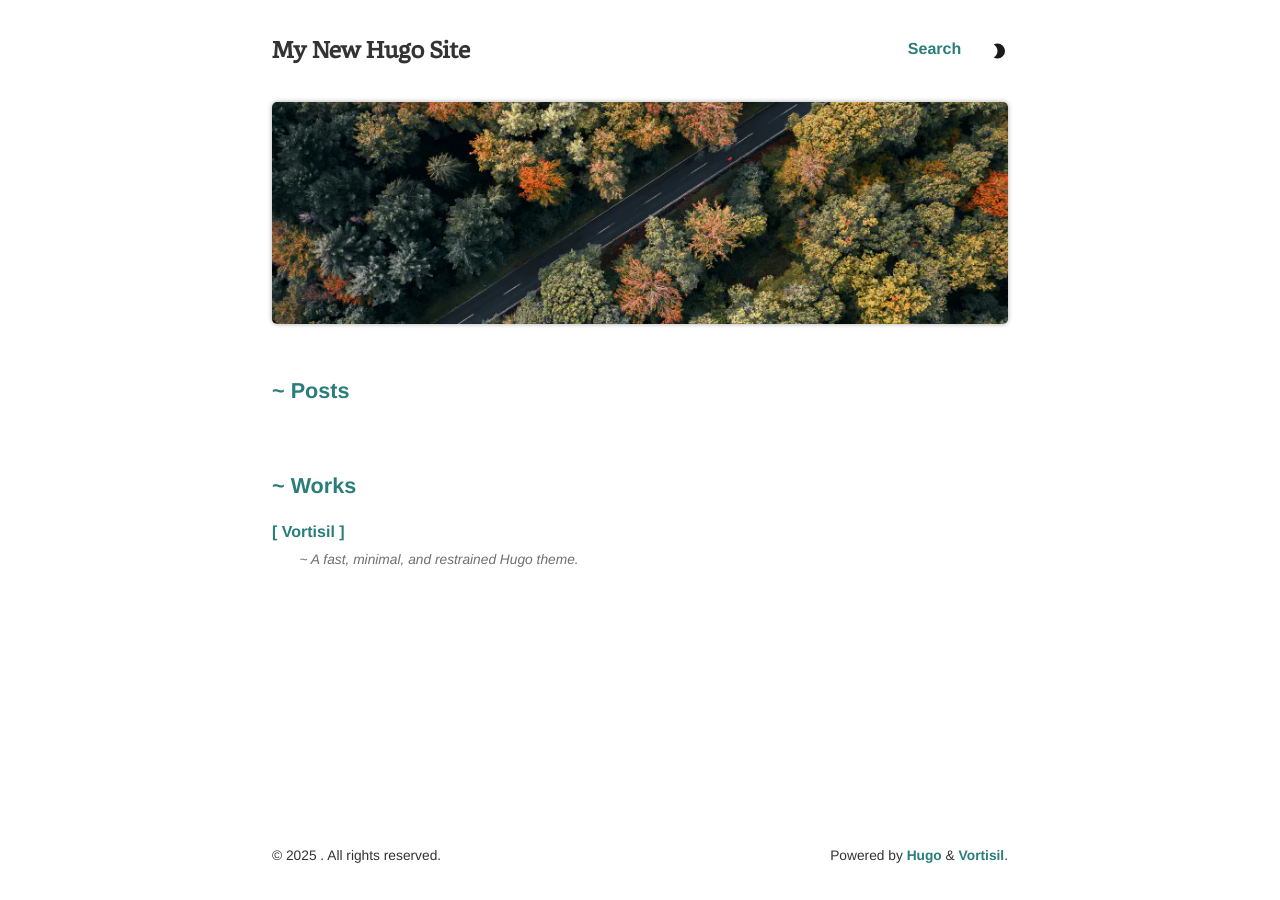
==== index.html @ 236e3b4b "publish demo site" ====
<!DOCTYPE html>
<html data-theme="light" lang="en-us"
  dir="ltr">

<head>
  <meta charset="UTF-8">
<meta name="viewport" content="width=device-width, initial-scale=1.0, viewport-fit=cover">
<meta http-equiv="X-UA-Compatible" content="IE = edge, chrome = 1">

<title>
  My New Hugo Site
</title>

<meta name="description" content="">

<meta name="generator" content="Hugo 0.148.2">

<link rel="canonical" href="https://example.org/">

<meta property="og:type" content="website">

<meta property="og:locale" content="en-us">
<meta property="og:title" content='My New Hugo Site'>
<meta property="og:site_name" content="My New Hugo Site">
<meta property="og:description" content="">
<meta property="og:url" content="https://example.org/">

<meta property="og:image" content="/assets/imgs/hero.webp">
<meta name="twitter:image" content="/assets/imgs/hero.webp">

<meta name="twitter:card" content="summary_large_image">

<link rel="shortcut icon" href="/assets/imgs/favicon.ico">
<link rel="icon" type="image/png" sizes="32x32" href="/assets/imgs/favicon-32x32.png">
<link rel="icon" type="image/png" sizes="16x16" href="/assets/imgs/favicon-16x16.png">
<link rel="apple-touch-icon" sizes="180x180" href="/assets/imgs/apple-touch-icon.png">






<link rel="stylesheet" href="/assets/scss/main.min.500f3084537688a33ff37c9efe9c0eb06237a97fed6b773316987c9b233591e6.css" integrity="sha256-UA8whFN2iKM/83ye/pwOsGI3qX/ta3czFph8myM1keY=" crossorigin="anonymous">




<script>
  (function () {
    const savedTheme = localStorage.getItem('theme') || 'light';
    document.documentElement.setAttribute('data-theme', savedTheme);
  })();
</script>




<style>
  @font-face {
    font-family: 'jicaleta';
    src: url('/assets/fonts/Jicaleta-Regular.83dd0e7b882bf278618f3db4d4f27c08f8af4d569257a4378e51e3f602e135ca.woff2') format('woff2'),
    url('/assets/fonts/Jicaleta-Regular.f075ee85c86402151d90c4704f7d86ff7ed52e49e7da47e201ee4f7e6f76d2ff.woff') format('woff');
  }
</style>








<script src="/assets/js/main.5c74bbbd98d0e1f0057ece22154fe165db4d0207ad84eeee2cd380f8c5abb45a.js" integrity="sha256-XHS7vZjQ4fAFfs4iFU/hZdtNAgethO7uLNOA&#43;MWrtFo=" crossorigin="anonymous"></script>







</head>

<body>
  <header>
    <nav class="navbar">
        <div class="navbar-top" id="top">
            <div class="navbar-logo">
                <a href="https://example.org/" class="logo-text" style="font-family: jicaleta;">
                    
                    My New Hugo Site
                    
                </a>
            </div>
            <div class="navbar-burger" id="navbar-burger">
                <span></span>
                <span></span>
                <span></span>
            </div>
        </div>
        <div class="navbar-menu" id="navbar-menu">
            <div class="navbar-link-list">
                
                <a href="/search" class="navbar-link-item">Search</a>
            </div>
            <div class="theme-toggle">
                <div id="theme-toggle-btn">
                    <svg xmlns="http://www.w3.org/2000/svg" width="18" height="18" viewBox="0 0 24 24">
                        <path fill="#1a1a1a"
                            d="M10 2c-1.82 0-3.53.5-5 1.35C8 5.08 10 8.3 10 12s-2 6.92-5 8.65C6.47 21.5 8.18 22 10 22a10 10 0 0 0 10-10A10 10 0 0 0 10 2" />
                    </svg>
                </div>
            </div>
        </div>
    </nav>
</header>

  <main>
    

<section class="hero" id="hero">

    
    
    <img src="/assets/imgs/hero_hu_e1c875560f2d3723.webp" alt="Hero Image" class="hero-image" loading="lazy">

</section>

<section class="posts" id="posts">

    <div class="section-title">Posts</div>

    <div class="posts-list">
        
        
    </div>

</section>

<section class="works" id="works">

    <div class="section-title">Works</div>

    <div class="works-list">
        
        <div class="works-item">
            <div class="works-title">
                <div class="works-title-content"><a href="https://github.com/khitezza/vortisil" target="_blank" rel="noopener">Vortisil</a></div>
                <div class="works-title-desc" >A fast, minimal, and restrained Hugo theme.</div>
            </div>
        </div>
        
    </div>

</section>


  </main>

  

  <footer class="footer">
    <span>&copy; 2025 . All rights reserved.</span>
    <span>Powered by <a href="https://gohugo.io">Hugo</a> & <a href="https://github.com/khitezza/vortisil/">Vortisil</a>.</span>
</footer>
  
  
  
  <script src="/assets/js/site-theme-toggle.f98aebaa63c2cab155e441d6ec6c3e84519445a3d13185c0b6729fd4dd94dc4f.js" integrity="sha256-&#43;YrrqmPCyrFV5EHW7Gw&#43;hFGURaPRMYXAtnKf1N2U3E8=" crossorigin="anonymous"></script>
  
  
  </body>

</html>
---- assets/scss/main.min.500f3084537688a33ff37c9efe9c0eb06237a97fed6b773316987c9b233591e6.css ----
[data-theme=light]{--color-primary:#297d7a;--color-background:#ffffff;--color-text:#333333;--color-code-block:#f5f5f5;--color-shadow:#acacac;--color-line:#efefef;--filter:invert(0%)}[data-theme=dark]{--color-primary:#68bdae;--color-background:#1a1a1a;--color-text:#f0f0f0;--color-code-block:#3b3b3b;--color-shadow:#111111;--color-line:#2f2f2f;--filter:invert(100%)}.navbar{margin:0 auto;padding:2rem 0;display:flex;justify-content:space-between;align-items:center}.navbar-top{width:100%;display:flex;justify-content:space-between;align-items:center}.navbar-menu{display:flex;flex-direction:row}.navbar-link-list{display:flex;gap:2rem;position:relative}.navbar-link-item{position:relative;margin:auto 0;overflow:hidden;font-size:1rem;line-height:28px;min-width:max-content}.navbar-burger{display:none;flex-direction:column;justify-content:center;align-items:center;height:40px;cursor:pointer}.navbar-burger>span{width:24px;height:3px;background-color:var(--color-primary);margin:2px 0;transition:all .3s ease}.logo-text{margin:auto 0;background-clip:text;-webkit-background-clip:text;color:var(--color-text);font-size:1.37rem;letter-spacing:-.03em;display:flex;padding-bottom:0}.logo-text:hover{border:none}.logo-image{margin:auto 0;height:28px}.logo-invert{filter:var(--filter)}.theme-toggle{margin:auto 0 auto 1.8rem;font-size:1rem;text-align:center}.theme-toggle>div{display:flex;cursor:pointer;line-height:30px}.theme-toggle>div>svg{margin:auto 0}@media(max-width:720px){.navbar{flex-direction:column}.navbar-menu{display:none}.navbar-menu.active{display:flex;flex-direction:column;width:100%;margin:30px 0}.navbar-link-list{flex-direction:column;gap:1.5rem;margin:0 0 0 auto;text-align:right}.navbar-link-item{margin:0 0 0 auto;font-size:1.1rem;width:fit-content}.navbar-burger{display:flex}.theme-toggle{width:fit-content;margin:1.5rem 0 10px auto;font-size:1.1rem}}.navbar-burger.active>span:nth-child(1){transform:rotate(45deg)translate(6px,4px)}.navbar-burger.active>span:nth-child(2){opacity:0}.navbar-burger.active>span:nth-child(3){transform:rotate(-45deg)translate(6px,-4px)}.pagination{font-weight:700;font-size:14px;margin:25px auto 50px;display:flex}.pagination>a{position:relative;padding:.5rem 1rem;text-decoration:none;color:var(--color-primary)}.pagination>a:hover{text-decoration:none;border-bottom:none;padding-bottom:.5rem}.pagination-prev,.pagination-next,.pagination-page{line-height:28px}.pagination-prev::before,.pagination-next::after{content:'';position:absolute;top:50%;width:.5rem;height:.5rem;border:solid var(--color-primary);border-width:0 2px 2px 0;transform:translateY(-50%)}.pagination-prev::before{left:.75rem;transform:translateY(-50%)rotate(135deg)}.pagination-next::after{right:.75rem;transform:translateY(-50%)rotate(-45deg)}.footer{display:flex;flex-direction:row;font-size:.86rem;margin-top:auto;padding:4rem 0 2rem;justify-content:space-between}@media(max-width:720px){.footer{flex-direction:column}.footer span{margin:0 auto}}.article-tag{font-size:14px;opacity:.7;display:flex;flex-direction:column;line-height:20px;margin:0 0 30px}@media(max-width:720px){.article-tag{flex-direction:column}}.article-license{border-top:1px solid var(--color-primary);font-size:.86rem;margin-top:4rem;padding:1rem 0}.article-license::before{content:"!";margin-right:5px;font-weight:700;color:red}.posts-date{opacity:.7;padding-right:20px;white-space:nowrap;font-weight:700}.posts-title{border-bottom:1px solid var(--color-line)}.works-title{display:flex;flex-direction:column}.works-title-content>a::before{content:"[ "}.works-title-content>a::after{content:" ]"}.works-title-desc{margin-left:2em;opacity:.7;font-style:italic;font-size:.86rem;font-weight:400}.works-title-desc::before{content:"~ "}.posts,.works{display:flex;flex-direction:column}.posts-list,.works-list{display:flex;flex-direction:column;margin:5px 0 0}.posts-item,.works-item{display:flex;flex-direction:row;margin:5px 0}.posts-title,.works-title{line-height:1.8;margin:0}.posts-title>p,.works-title>p{opacity:.7;margin:0 0 .6rem;font-size:.86rem;font-weight:400}input{border:none;background:#f5f5f5;padding:8px 10px;box-sizing:border-box;border-radius:5px;width:100%;outline:none;font-size:16px;margin-top:35px}.search-result>h3{margin:30px 0 0}.search-result>p{margin:0 0 30px}.search-result>p>strong{color:var(--color-primary)}html{text-rendering:geometricPrecision;font-family:-apple-system,BlinkMacSystemFont,segoe ui,Roboto,Oxygen,Cantarell,open sans,helvetica neue,sans-serif,segoe ui emoji,segoe ui symbol,noto color emoji;font-size:1rem}body{display:flex;flex-direction:column;max-width:46rem;min-height:100vh;margin:0 auto;padding:0 1rem;line-height:1.725;background-color:var(--color-background);color:var(--color-text);transition:background-color .3s,color .3s}header{display:block}h1{padding:3.5rem 0 1rem;margin:0;font-size:1.65rem}h2{font-size:1.35rem}h2::before{content:"# ";color:var(--color-primary)}a{text-decoration:none;color:var(--color-primary);padding-bottom:2px;font-weight:600}a:hover{text-decoration:none;box-sizing:border-box;padding-bottom:0;border-bottom:2px solid var(--color-primary)}p>img{border-radius:5px;display:flex;margin:25px auto;max-width:100%}p>code{font-family:fira code;font-size:.8rem;color:var(--color-primary);background-color:var(--color-code-block);margin:0 1px;padding:1px 4px;border-radius:5px}pre>code{font-family:fira code;font-size:.85rem}table{border-collapse:collapse;width:100%;border:1px solid var(--color-text)}th,td{border:1px solid var(--color-text);padding:8px}li>input{width:fit-content}blockquote{display:flex;background-color:var(--color-code-block);border-left:5px solid var(--color-primary);padding-left:25px;margin:0;font-style:italic;font-size:.93rem;opacity:.7}.highlight{background-color:#252b2e;overflow:auto;border-radius:5px}.highlight pre{margin:10px}.highlight pre code>span{margin:0 10px}.highlight pre code>span::after{content:"";padding-right:15px}.hero,.cover{width:100%;height:222px;border-radius:5px;box-shadow:0 0 5px var(--color-shadow)}@media(max-width:720px){.hero,.cover{height:182px}}.hero-image,.cover-image{width:100%;height:100%;border-radius:5px;object-fit:cover;object-position:center}.section-title{width:fit-content;color:var(--color-primary);cursor:pointer;margin:3rem 0 .3rem;font-size:1.35rem;font-weight:700}.section-title::before{content:"~ "}.backtotop{display:flex;margin:30px auto;color:var(--color-primary);font-weight:700;border-bottom:2px solid var(--color-primary);width:fit-content;cursor:pointer}div.code-wrapper{position:relative}div.code-wrapper:hover .copy-code-btn{opacity:1}.copy-code-btn{position:absolute;right:8px;top:8px;padding:4px 8px;border:none;border-radius:4px;background:var(--color-primary);color:#fff;cursor:pointer;opacity:0;transition:opacity .3s}.copy-code-btn:hover{background:var(--color-primary)}.copy-code-btn .copied::after{margin-left:8px}
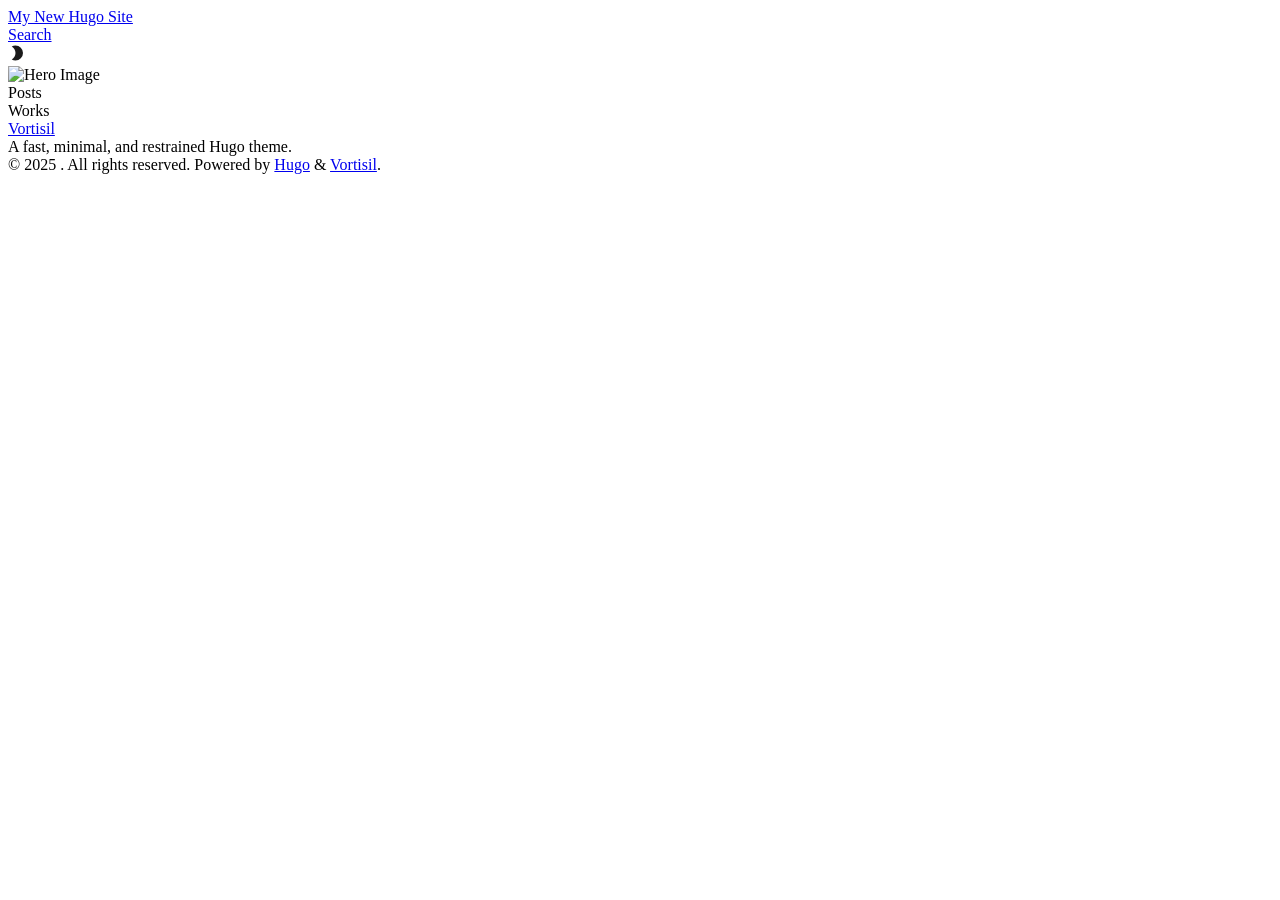
==== commit a84cfc9e: "rebuild site with temp url" ====
--- a/index.html
+++ b/index.html
@@ -15,7 +15,7 @@
 
 <meta name="generator" content="Hugo 0.148.2">
 
-<link rel="canonical" href="https://example.org/">
+<link rel="canonical" href="https://federicapaolicelli.com/mywebsite/">
 
 <meta property="og:type" content="website">
 
@@ -23,7 +23,7 @@
 <meta property="og:title" content='My New Hugo Site'>
 <meta property="og:site_name" content="My New Hugo Site">
 <meta property="og:description" content="">
-<meta property="og:url" content="https://example.org/">
+<meta property="og:url" content="https://federicapaolicelli.com/mywebsite/">
 
 <meta property="og:image" content="/assets/imgs/hero.webp">
 <meta name="twitter:image" content="/assets/imgs/hero.webp">
@@ -40,7 +40,7 @@
 
 
 
-<link rel="stylesheet" href="/assets/scss/main.min.500f3084537688a33ff37c9efe9c0eb06237a97fed6b773316987c9b233591e6.css" integrity="sha256-UA8whFN2iKM/83ye/pwOsGI3qX/ta3czFph8myM1keY=" crossorigin="anonymous">
+<link rel="stylesheet" href="/mywebsite/assets/scss/main.min.500f3084537688a33ff37c9efe9c0eb06237a97fed6b773316987c9b233591e6.css" integrity="sha256-UA8whFN2iKM/83ye/pwOsGI3qX/ta3czFph8myM1keY=" crossorigin="anonymous">
 
 
 
@@ -58,8 +58,8 @@
 <style>
   @font-face {
     font-family: 'jicaleta';
-    src: url('/assets/fonts/Jicaleta-Regular.83dd0e7b882bf278618f3db4d4f27c08f8af4d569257a4378e51e3f602e135ca.woff2') format('woff2'),
-    url('/assets/fonts/Jicaleta-Regular.f075ee85c86402151d90c4704f7d86ff7ed52e49e7da47e201ee4f7e6f76d2ff.woff') format('woff');
+    src: url('/mywebsite/assets/fonts/Jicaleta-Regular.83dd0e7b882bf278618f3db4d4f27c08f8af4d569257a4378e51e3f602e135ca.woff2') format('woff2'),
+    url('/mywebsite/assets/fonts/Jicaleta-Regular.f075ee85c86402151d90c4704f7d86ff7ed52e49e7da47e201ee4f7e6f76d2ff.woff') format('woff');
   }
 </style>
 
@@ -70,7 +70,7 @@
 
 
 
-<script src="/assets/js/main.5c74bbbd98d0e1f0057ece22154fe165db4d0207ad84eeee2cd380f8c5abb45a.js" integrity="sha256-XHS7vZjQ4fAFfs4iFU/hZdtNAgethO7uLNOA&#43;MWrtFo=" crossorigin="anonymous"></script>
+<script src="/mywebsite/assets/js/main.5c74bbbd98d0e1f0057ece22154fe165db4d0207ad84eeee2cd380f8c5abb45a.js" integrity="sha256-XHS7vZjQ4fAFfs4iFU/hZdtNAgethO7uLNOA&#43;MWrtFo=" crossorigin="anonymous"></script>
 
 
 
@@ -85,7 +85,7 @@
     <nav class="navbar">
         <div class="navbar-top" id="top">
             <div class="navbar-logo">
-                <a href="https://example.org/" class="logo-text" style="font-family: jicaleta;">
+                <a href="https://federicapaolicelli.com/mywebsite/" class="logo-text" style="font-family: jicaleta;">
                     
                     My New Hugo Site
                     
@@ -121,7 +121,7 @@
 
     
     
-    <img src="/assets/imgs/hero_hu_e1c875560f2d3723.webp" alt="Hero Image" class="hero-image" loading="lazy">
+    <img src="/mywebsite/assets/imgs/hero_hu_e1c875560f2d3723.webp" alt="Hero Image" class="hero-image" loading="lazy">
 
 </section>
 
@@ -165,7 +165,7 @@
   
   
   
-  <script src="/assets/js/site-theme-toggle.f98aebaa63c2cab155e441d6ec6c3e84519445a3d13185c0b6729fd4dd94dc4f.js" integrity="sha256-&#43;YrrqmPCyrFV5EHW7Gw&#43;hFGURaPRMYXAtnKf1N2U3E8=" crossorigin="anonymous"></script>
+  <script src="/mywebsite/assets/js/site-theme-toggle.f98aebaa63c2cab155e441d6ec6c3e84519445a3d13185c0b6729fd4dd94dc4f.js" integrity="sha256-&#43;YrrqmPCyrFV5EHW7Gw&#43;hFGURaPRMYXAtnKf1N2U3E8=" crossorigin="anonymous"></script>
   
   
   </body>
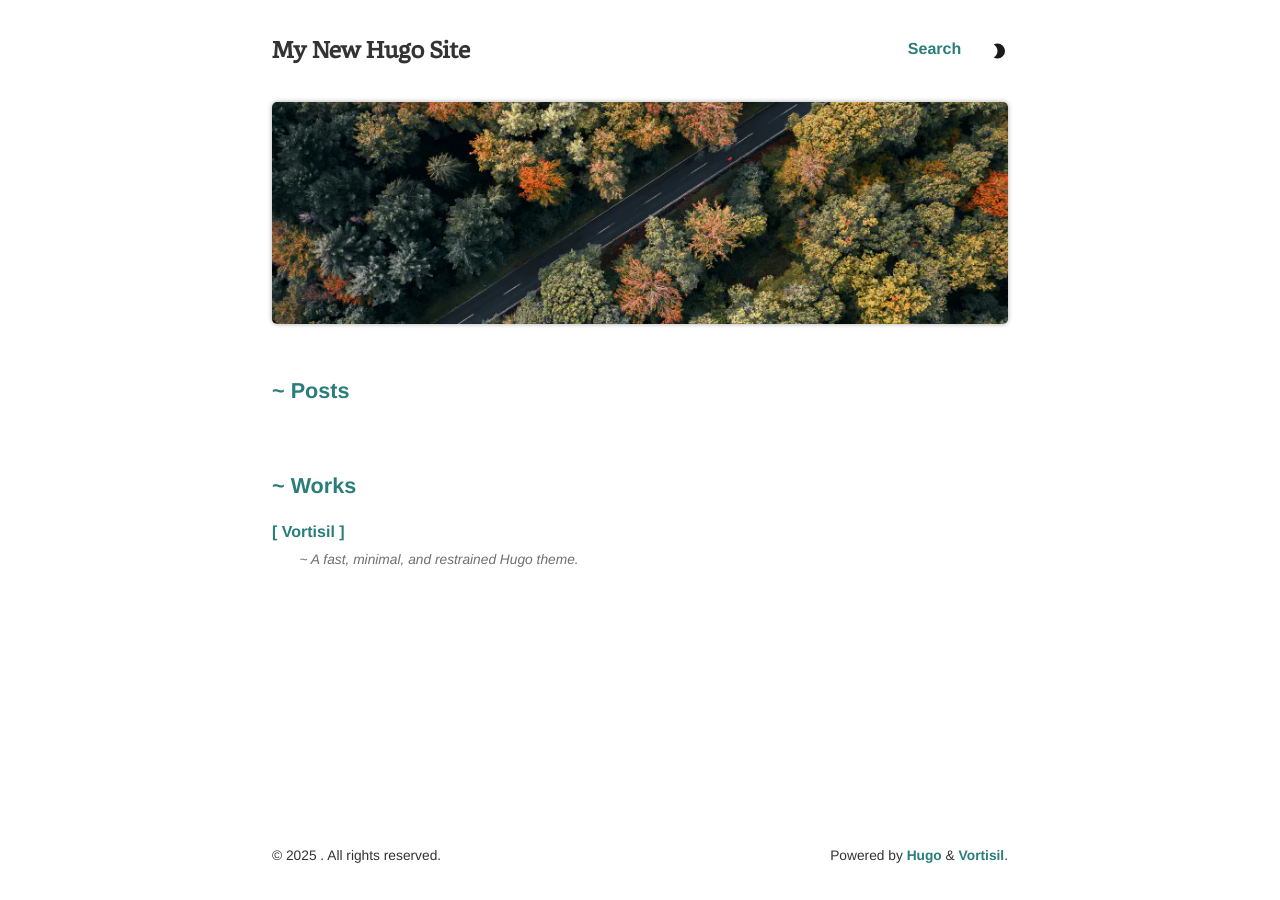
==== commit 9755ef32: "build with my username-gh-io url" ====
--- a/index.html
+++ b/index.html
@@ -15,7 +15,7 @@
 
 <meta name="generator" content="Hugo 0.148.2">
 
-<link rel="canonical" href="https://federicapaolicelli.com/mywebsite/">
+<link rel="canonical" href="https://iofederica.github.io/">
 
 <meta property="og:type" content="website">
 
@@ -23,7 +23,7 @@
 <meta property="og:title" content='My New Hugo Site'>
 <meta property="og:site_name" content="My New Hugo Site">
 <meta property="og:description" content="">
-<meta property="og:url" content="https://federicapaolicelli.com/mywebsite/">
+<meta property="og:url" content="https://iofederica.github.io/">
 
 <meta property="og:image" content="/assets/imgs/hero.webp">
 <meta name="twitter:image" content="/assets/imgs/hero.webp">
@@ -40,7 +40,7 @@
 
 
 
-<link rel="stylesheet" href="/mywebsite/assets/scss/main.min.500f3084537688a33ff37c9efe9c0eb06237a97fed6b773316987c9b233591e6.css" integrity="sha256-UA8whFN2iKM/83ye/pwOsGI3qX/ta3czFph8myM1keY=" crossorigin="anonymous">
+<link rel="stylesheet" href="/assets/scss/main.min.500f3084537688a33ff37c9efe9c0eb06237a97fed6b773316987c9b233591e6.css" integrity="sha256-UA8whFN2iKM/83ye/pwOsGI3qX/ta3czFph8myM1keY=" crossorigin="anonymous">
 
 
 
@@ -58,8 +58,8 @@
 <style>
   @font-face {
     font-family: 'jicaleta';
-    src: url('/mywebsite/assets/fonts/Jicaleta-Regular.83dd0e7b882bf278618f3db4d4f27c08f8af4d569257a4378e51e3f602e135ca.woff2') format('woff2'),
-    url('/mywebsite/assets/fonts/Jicaleta-Regular.f075ee85c86402151d90c4704f7d86ff7ed52e49e7da47e201ee4f7e6f76d2ff.woff') format('woff');
+    src: url('/assets/fonts/Jicaleta-Regular.83dd0e7b882bf278618f3db4d4f27c08f8af4d569257a4378e51e3f602e135ca.woff2') format('woff2'),
+    url('/assets/fonts/Jicaleta-Regular.f075ee85c86402151d90c4704f7d86ff7ed52e49e7da47e201ee4f7e6f76d2ff.woff') format('woff');
   }
 </style>
 
@@ -70,7 +70,7 @@
 
 
 
-<script src="/mywebsite/assets/js/main.5c74bbbd98d0e1f0057ece22154fe165db4d0207ad84eeee2cd380f8c5abb45a.js" integrity="sha256-XHS7vZjQ4fAFfs4iFU/hZdtNAgethO7uLNOA&#43;MWrtFo=" crossorigin="anonymous"></script>
+<script src="/assets/js/main.5c74bbbd98d0e1f0057ece22154fe165db4d0207ad84eeee2cd380f8c5abb45a.js" integrity="sha256-XHS7vZjQ4fAFfs4iFU/hZdtNAgethO7uLNOA&#43;MWrtFo=" crossorigin="anonymous"></script>
 
 
 
@@ -85,7 +85,7 @@
     <nav class="navbar">
         <div class="navbar-top" id="top">
             <div class="navbar-logo">
-                <a href="https://federicapaolicelli.com/mywebsite/" class="logo-text" style="font-family: jicaleta;">
+                <a href="https://iofederica.github.io/" class="logo-text" style="font-family: jicaleta;">
                     
                     My New Hugo Site
                     
@@ -121,7 +121,7 @@
 
     
     
-    <img src="/mywebsite/assets/imgs/hero_hu_e1c875560f2d3723.webp" alt="Hero Image" class="hero-image" loading="lazy">
+    <img src="/assets/imgs/hero_hu_e1c875560f2d3723.webp" alt="Hero Image" class="hero-image" loading="lazy">
 
 </section>
 
@@ -165,7 +165,7 @@
   
   
   
-  <script src="/mywebsite/assets/js/site-theme-toggle.f98aebaa63c2cab155e441d6ec6c3e84519445a3d13185c0b6729fd4dd94dc4f.js" integrity="sha256-&#43;YrrqmPCyrFV5EHW7Gw&#43;hFGURaPRMYXAtnKf1N2U3E8=" crossorigin="anonymous"></script>
+  <script src="/assets/js/site-theme-toggle.f98aebaa63c2cab155e441d6ec6c3e84519445a3d13185c0b6729fd4dd94dc4f.js" integrity="sha256-&#43;YrrqmPCyrFV5EHW7Gw&#43;hFGURaPRMYXAtnKf1N2U3E8=" crossorigin="anonymous"></script>
   
   
   </body>
--- a/assets/scss/main.min.500f3084537688a33ff37c9efe9c0eb06237a97fed6b773316987c9b233591e6.css
+++ b/assets/scss/main.min.500f3084537688a33ff37c9efe9c0eb06237a97fed6b773316987c9b233591e6.css
@@ -0,0 +1 @@
+[data-theme=light]{--color-primary:#297d7a;--color-background:#ffffff;--color-text:#333333;--color-code-block:#f5f5f5;--color-shadow:#acacac;--color-line:#efefef;--filter:invert(0%)}[data-theme=dark]{--color-primary:#68bdae;--color-background:#1a1a1a;--color-text:#f0f0f0;--color-code-block:#3b3b3b;--color-shadow:#111111;--color-line:#2f2f2f;--filter:invert(100%)}.navbar{margin:0 auto;padding:2rem 0;display:flex;justify-content:space-between;align-items:center}.navbar-top{width:100%;display:flex;justify-content:space-between;align-items:center}.navbar-menu{display:flex;flex-direction:row}.navbar-link-list{display:flex;gap:2rem;position:relative}.navbar-link-item{position:relative;margin:auto 0;overflow:hidden;font-size:1rem;line-height:28px;min-width:max-content}.navbar-burger{display:none;flex-direction:column;justify-content:center;align-items:center;height:40px;cursor:pointer}.navbar-burger>span{width:24px;height:3px;background-color:var(--color-primary);margin:2px 0;transition:all .3s ease}.logo-text{margin:auto 0;background-clip:text;-webkit-background-clip:text;color:var(--color-text);font-size:1.37rem;letter-spacing:-.03em;display:flex;padding-bottom:0}.logo-text:hover{border:none}.logo-image{margin:auto 0;height:28px}.logo-invert{filter:var(--filter)}.theme-toggle{margin:auto 0 auto 1.8rem;font-size:1rem;text-align:center}.theme-toggle>div{display:flex;cursor:pointer;line-height:30px}.theme-toggle>div>svg{margin:auto 0}@media(max-width:720px){.navbar{flex-direction:column}.navbar-menu{display:none}.navbar-menu.active{display:flex;flex-direction:column;width:100%;margin:30px 0}.navbar-link-list{flex-direction:column;gap:1.5rem;margin:0 0 0 auto;text-align:right}.navbar-link-item{margin:0 0 0 auto;font-size:1.1rem;width:fit-content}.navbar-burger{display:flex}.theme-toggle{width:fit-content;margin:1.5rem 0 10px auto;font-size:1.1rem}}.navbar-burger.active>span:nth-child(1){transform:rotate(45deg)translate(6px,4px)}.navbar-burger.active>span:nth-child(2){opacity:0}.navbar-burger.active>span:nth-child(3){transform:rotate(-45deg)translate(6px,-4px)}.pagination{font-weight:700;font-size:14px;margin:25px auto 50px;display:flex}.pagination>a{position:relative;padding:.5rem 1rem;text-decoration:none;color:var(--color-primary)}.pagination>a:hover{text-decoration:none;border-bottom:none;padding-bottom:.5rem}.pagination-prev,.pagination-next,.pagination-page{line-height:28px}.pagination-prev::before,.pagination-next::after{content:'';position:absolute;top:50%;width:.5rem;height:.5rem;border:solid var(--color-primary);border-width:0 2px 2px 0;transform:translateY(-50%)}.pagination-prev::before{left:.75rem;transform:translateY(-50%)rotate(135deg)}.pagination-next::after{right:.75rem;transform:translateY(-50%)rotate(-45deg)}.footer{display:flex;flex-direction:row;font-size:.86rem;margin-top:auto;padding:4rem 0 2rem;justify-content:space-between}@media(max-width:720px){.footer{flex-direction:column}.footer span{margin:0 auto}}.article-tag{font-size:14px;opacity:.7;display:flex;flex-direction:column;line-height:20px;margin:0 0 30px}@media(max-width:720px){.article-tag{flex-direction:column}}.article-license{border-top:1px solid var(--color-primary);font-size:.86rem;margin-top:4rem;padding:1rem 0}.article-license::before{content:"!";margin-right:5px;font-weight:700;color:red}.posts-date{opacity:.7;padding-right:20px;white-space:nowrap;font-weight:700}.posts-title{border-bottom:1px solid var(--color-line)}.works-title{display:flex;flex-direction:column}.works-title-content>a::before{content:"[ "}.works-title-content>a::after{content:" ]"}.works-title-desc{margin-left:2em;opacity:.7;font-style:italic;font-size:.86rem;font-weight:400}.works-title-desc::before{content:"~ "}.posts,.works{display:flex;flex-direction:column}.posts-list,.works-list{display:flex;flex-direction:column;margin:5px 0 0}.posts-item,.works-item{display:flex;flex-direction:row;margin:5px 0}.posts-title,.works-title{line-height:1.8;margin:0}.posts-title>p,.works-title>p{opacity:.7;margin:0 0 .6rem;font-size:.86rem;font-weight:400}input{border:none;background:#f5f5f5;padding:8px 10px;box-sizing:border-box;border-radius:5px;width:100%;outline:none;font-size:16px;margin-top:35px}.search-result>h3{margin:30px 0 0}.search-result>p{margin:0 0 30px}.search-result>p>strong{color:var(--color-primary)}html{text-rendering:geometricPrecision;font-family:-apple-system,BlinkMacSystemFont,segoe ui,Roboto,Oxygen,Cantarell,open sans,helvetica neue,sans-serif,segoe ui emoji,segoe ui symbol,noto color emoji;font-size:1rem}body{display:flex;flex-direction:column;max-width:46rem;min-height:100vh;margin:0 auto;padding:0 1rem;line-height:1.725;background-color:var(--color-background);color:var(--color-text);transition:background-color .3s,color .3s}header{display:block}h1{padding:3.5rem 0 1rem;margin:0;font-size:1.65rem}h2{font-size:1.35rem}h2::before{content:"# ";color:var(--color-primary)}a{text-decoration:none;color:var(--color-primary);padding-bottom:2px;font-weight:600}a:hover{text-decoration:none;box-sizing:border-box;padding-bottom:0;border-bottom:2px solid var(--color-primary)}p>img{border-radius:5px;display:flex;margin:25px auto;max-width:100%}p>code{font-family:fira code;font-size:.8rem;color:var(--color-primary);background-color:var(--color-code-block);margin:0 1px;padding:1px 4px;border-radius:5px}pre>code{font-family:fira code;font-size:.85rem}table{border-collapse:collapse;width:100%;border:1px solid var(--color-text)}th,td{border:1px solid var(--color-text);padding:8px}li>input{width:fit-content}blockquote{display:flex;background-color:var(--color-code-block);border-left:5px solid var(--color-primary);padding-left:25px;margin:0;font-style:italic;font-size:.93rem;opacity:.7}.highlight{background-color:#252b2e;overflow:auto;border-radius:5px}.highlight pre{margin:10px}.highlight pre code>span{margin:0 10px}.highlight pre code>span::after{content:"";padding-right:15px}.hero,.cover{width:100%;height:222px;border-radius:5px;box-shadow:0 0 5px var(--color-shadow)}@media(max-width:720px){.hero,.cover{height:182px}}.hero-image,.cover-image{width:100%;height:100%;border-radius:5px;object-fit:cover;object-position:center}.section-title{width:fit-content;color:var(--color-primary);cursor:pointer;margin:3rem 0 .3rem;font-size:1.35rem;font-weight:700}.section-title::before{content:"~ "}.backtotop{display:flex;margin:30px auto;color:var(--color-primary);font-weight:700;border-bottom:2px solid var(--color-primary);width:fit-content;cursor:pointer}div.code-wrapper{position:relative}div.code-wrapper:hover .copy-code-btn{opacity:1}.copy-code-btn{position:absolute;right:8px;top:8px;padding:4px 8px;border:none;border-radius:4px;background:var(--color-primary);color:#fff;cursor:pointer;opacity:0;transition:opacity .3s}.copy-code-btn:hover{background:var(--color-primary)}.copy-code-btn .copied::after{margin-left:8px}
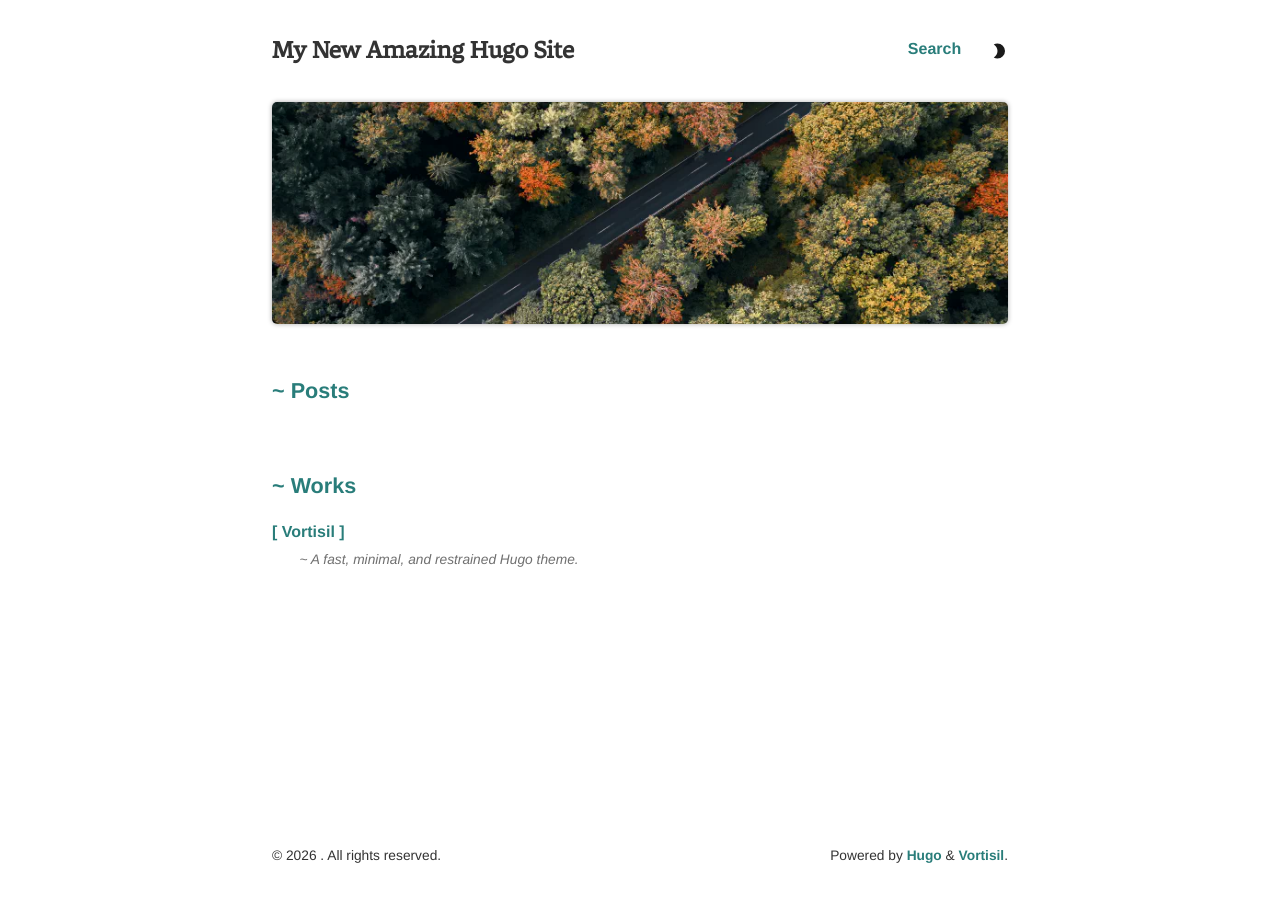
==== commit c5885029: "build with preview url" ====
--- a/index.html
+++ b/index.html
@@ -8,22 +8,22 @@
 <meta http-equiv="X-UA-Compatible" content="IE = edge, chrome = 1">
 
 <title>
-  My New Hugo Site
+  My New Amazing Hugo Site
 </title>
 
 <meta name="description" content="">
 
 <meta name="generator" content="Hugo 0.148.2">
 
-<link rel="canonical" href="https://iofederica.github.io/">
+<link rel="canonical" href="https://preview.federicapaolicelli.com/">
 
 <meta property="og:type" content="website">
 
 <meta property="og:locale" content="en-us">
-<meta property="og:title" content='My New Hugo Site'>
-<meta property="og:site_name" content="My New Hugo Site">
+<meta property="og:title" content='My New Amazing Hugo Site'>
+<meta property="og:site_name" content="My New Amazing Hugo Site">
 <meta property="og:description" content="">
-<meta property="og:url" content="https://iofederica.github.io/">
+<meta property="og:url" content="https://preview.federicapaolicelli.com/">
 
 <meta property="og:image" content="/assets/imgs/hero.webp">
 <meta name="twitter:image" content="/assets/imgs/hero.webp">
@@ -85,9 +85,9 @@
     <nav class="navbar">
         <div class="navbar-top" id="top">
             <div class="navbar-logo">
-                <a href="https://iofederica.github.io/" class="logo-text" style="font-family: jicaleta;">
+                <a href="https://preview.federicapaolicelli.com/" class="logo-text" style="font-family: jicaleta;">
                     
-                    My New Hugo Site
+                    My New Amazing Hugo Site
                     
                 </a>
             </div>
@@ -159,7 +159,7 @@
   
 
   <footer class="footer">
-    <span>&copy; 2025 . All rights reserved.</span>
+    <span>&copy; 2026 . All rights reserved.</span>
     <span>Powered by <a href="https://gohugo.io">Hugo</a> & <a href="https://github.com/khitezza/vortisil/">Vortisil</a>.</span>
 </footer>
   
